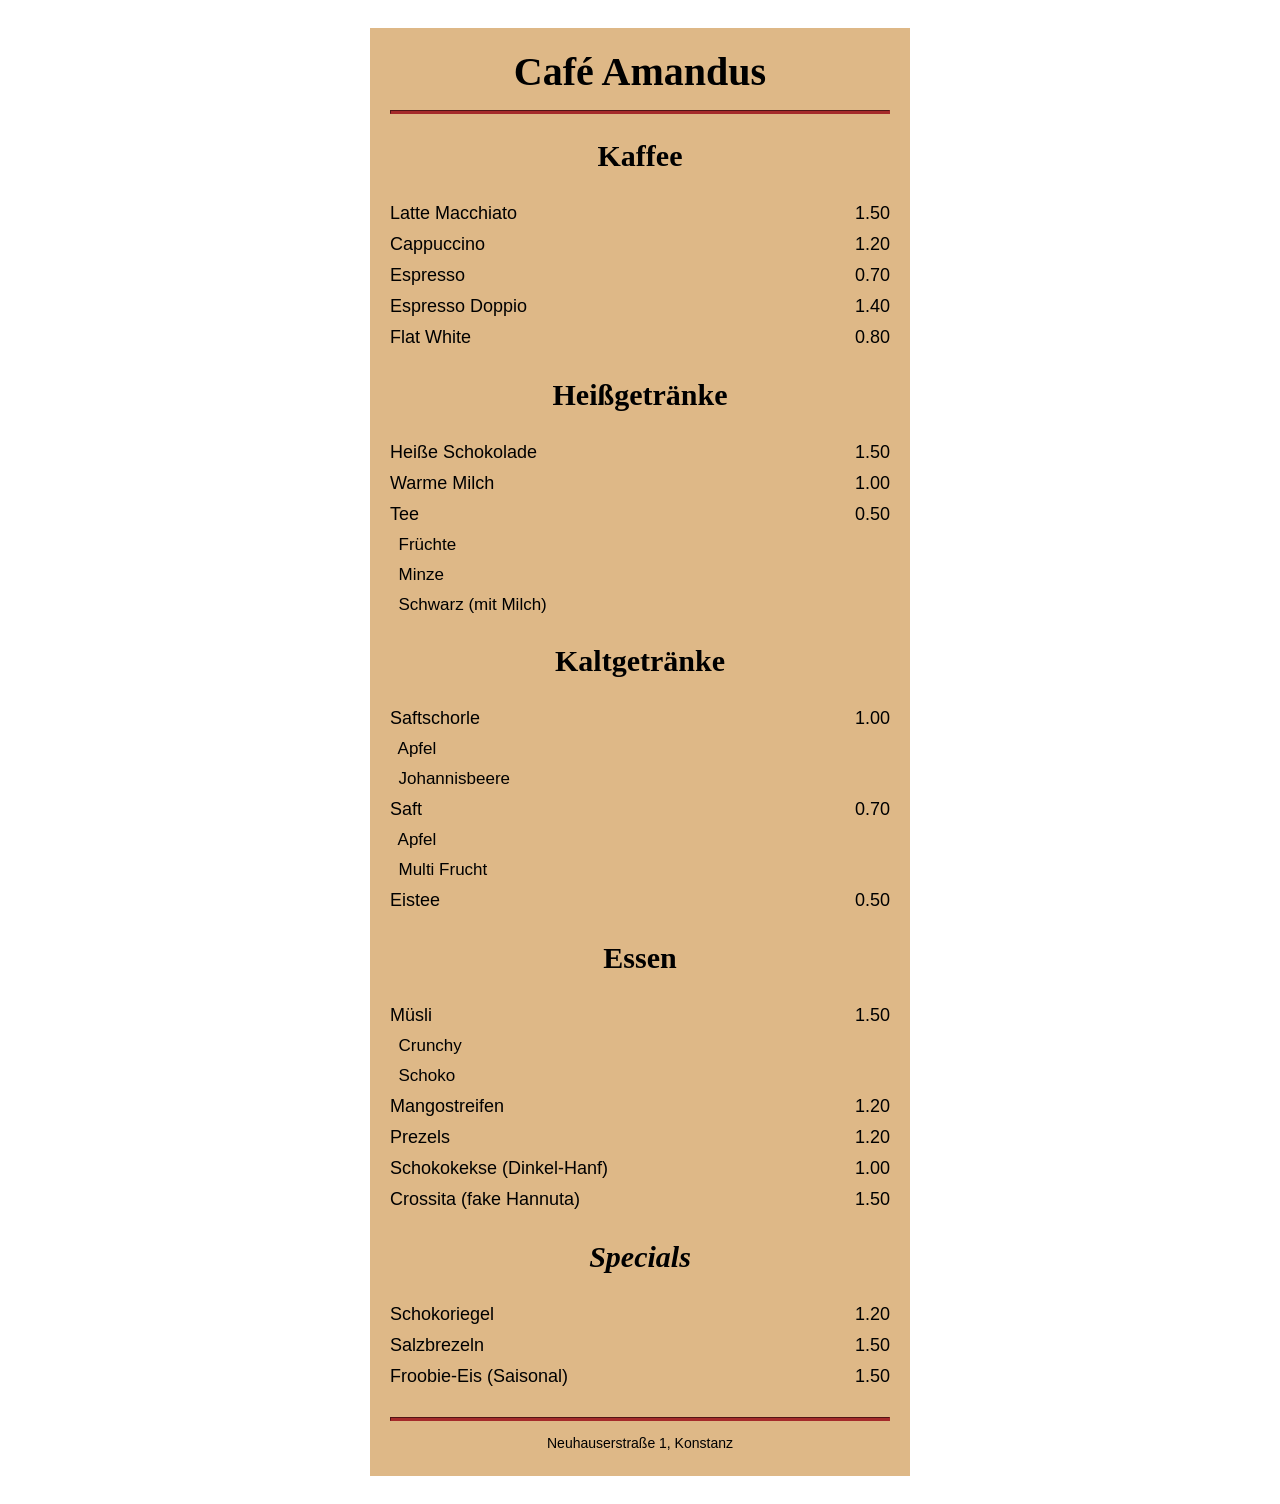
==== index.html @ ad7a10c3 "Renamed main file to index.html" ====
<!DOCTYPE html>
<html lang="de">
  <head>
    <meta charset="utf-8">
    <meta name="viewport" content="width=device-width, initial-scale=1.0">
    <title>Menükarte Café Amandus</title>
    <link href="CaféAmandusMenu.css" rel="stylesheet">
    <link href="SusoFavicon.ico" rel="shortcut icon">
  </head>
  <body>
    <div class="menu">
      <main>
        <h1>Café Amandus</h1>
        <hr>

        <section>
          <h2>Kaffee</h2>
          <article class="item">
            <p class="coffeetype">Latte Macchiato</p><p class="price">1.50</p>
          </article>
          <article class="item">
            <p class="coffeetype">Cappuccino</p><p class="price">1.20</p>
          </article>
          <article class="item">
            <p class="coffeetype">Espresso</p><p class="price">0.70</p>
          </article>
          <article class="item">
            <p class="coffeetype">Espresso Doppio</p><p class="price">1.40</p>
          </article>
          <article class="item">
            <p class="coffeetype">Flat White</p><p class="price">0.80</p>
          </article>
        </section>

        <section>
          <h2>Heißgetränke</h2>
          <article class="item">
            <p class="drink">Heiße Schokolade</p><p class="price">1.50</p>
          </article>
          <article class="item">
            <p class="drink">Warme Milch</p><p class="price">1.00</p>
          </article>
          <article class="item">
            <p class="drink">Tee</p><p class="price">0.50</p>
            <p class="drink" style="font-size: 17px;">&ensp;Früchte</p>
            <p class="drink" style="font-size: 17px;">&ensp;Minze</p>
            <p class="drink" style="font-size: 17px;">&ensp;Schwarz (mit Milch)</p>
          </article>
        </section>

        <section>
          <h2>Kaltgetränke</h2>
          <article class="item">
            <p class="drink">Saftschorle</p><p class="price">1.00</p>
            <p class="drink" style="font-size: 17px;">&ensp;Apfel</p>
            <p class="drink" style="font-size: 17px;">&ensp;Johannisbeere</p>
          </article>
          <article class="item">
            <p class="drink">Saft</p><p class="price">0.70</p>
            <p class="drink" style="font-size: 17px;">&ensp;Apfel</p>
            <p class="drink" style="font-size: 17px;">&ensp;Multi Frucht</p>
          </article>
          <article class="item">
            <p class="drink">Eistee</p><p class="price">0.50</p>
          </article>
        </section>

        <section>
          <h2>Essen</h2>
          <article class="item">
            <p class="food">Müsli</p><p class="price">1.50</p>
            <p class="food" style="font-size: 17px;">&ensp;Crunchy</p>
            <p class="food" style="font-size: 17px;">&ensp;Schoko</p>
          </article>
          <article class="item">
            <p class="food">Mangostreifen</p><p class="price">1.20</p>
          </article>
          <article class="item">
            <p class="food">Prezels</p><p class="price">1.20</p>
          </article>
          <article class="item">
            <p class="food">Schokokekse (Dinkel-Hanf)</p><p class="price">1.00</p>
          </article>
          <article class="item">
            <p class="food">Crossita (fake Hannuta)</p><p class="price">1.50</p>
          </article>
        </section>

        <section>
          <h2><em>Specials</em></h2>
          <article class="item">
            <p class="food">Schokoriegel</p><p class="price">1.20</p>
          </article>
          <article class="item">
            <p class="food">Salzbrezeln</p><p class="price">1.50</p>
          </article>
          <article class="item">
            <p class="food">Froobie-Eis (Saisonal)</p><p class="price">1.50</p>
          </article>
        </section>

      </main>
      <hr class="bottom-line">
      <footer>
        <p class="address">Neuhauserstraße 1, Konstanz</p>
      </footer>
    </div>
  </body>
</html>
---- CaféAmandusMenu.css ----
body{
    background-image: url('coffeeBeansWallpaper.jpg');
    font-family: sans-serif;
    padding: 20px;
}
h1{
    font-size: 40px;
    margin-top: 0;
    margin-bottom: 15px;
}
h2{
    font-size: 30px;
}
h1, h2, p{
    text-align: center;
}

.menu{
    width: 80%;
    background-color: burlywood;
    margin-left: auto;
    margin-right: auto;
    padding: 20px;
    max-width: 500px;
}

hr{
    height: 2px;
    background-color: brown;
    border-color: brown;
}
.bottom-line{
    margin-top: 25px;
}

h1, h2{
    font-family: serif;
}

.item p{
    display: inline-block;
    margin-top: 5px;
    margin-bottom: 5px;
    font-size: 18px;
}

.coffeetype, .drink, .food{
    text-align: left;
    width: 75%;
}
.price{
    text-align: right;
    width: 25%;
}

footer{
    font-size: 14px;
}

.address{
    margin-bottom: 5px;
}
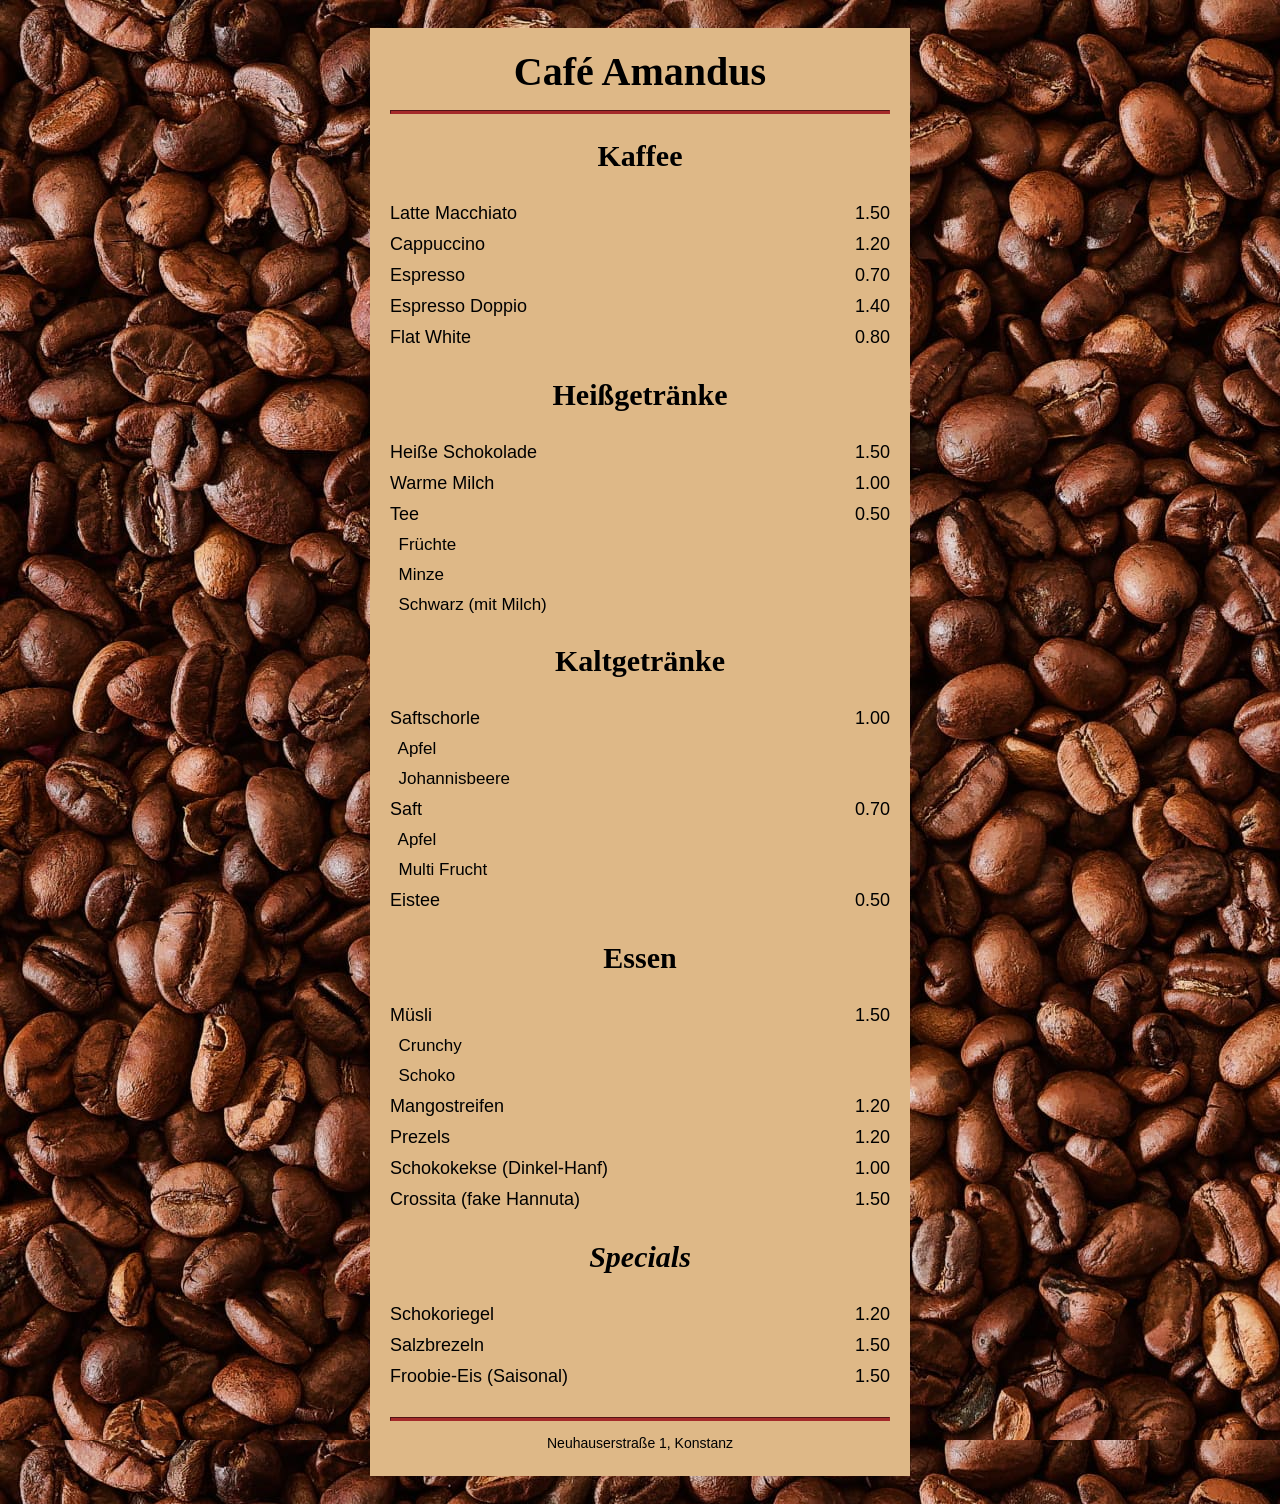
==== commit 0c3161ff: "testing new feature" ====
--- a/index.html
+++ b/index.html
@@ -4,8 +4,9 @@
     <meta charset="utf-8">
     <meta name="viewport" content="width=device-width, initial-scale=1.0">
     <title>Menükarte Café Amandus</title>
-    <link href="CaféAmandusMenu.css" rel="stylesheet">
+    <link href="AmandusMenu.css" rel="stylesheet">
     <link href="SusoFavicon.ico" rel="shortcut icon">
+    <script src="generate.js"></script>
   </head>
   <body>
     <div class="menu">
@@ -16,86 +17,86 @@
         <section>
           <h2>Kaffee</h2>
           <article class="item">
-            <p class="coffeetype">Latte Macchiato</p><p class="price">1.50</p>
+            <p class="product">Latte Macchiato</p><p class="price">1.50</p>
           </article>
           <article class="item">
-            <p class="coffeetype">Cappuccino</p><p class="price">1.20</p>
+            <p class="product">Cappuccino</p><p class="price">1.20</p>
           </article>
           <article class="item">
-            <p class="coffeetype">Espresso</p><p class="price">0.70</p>
+            <p class="product">Espresso</p><p class="price">0.70</p>
           </article>
           <article class="item">
-            <p class="coffeetype">Espresso Doppio</p><p class="price">1.40</p>
+            <p class="product">Espresso Doppio</p><p class="price">1.40</p>
           </article>
           <article class="item">
-            <p class="coffeetype">Flat White</p><p class="price">0.80</p>
+            <p class="product">Flat White</p><p class="price">0.80</p>
           </article>
         </section>
 
         <section>
           <h2>Heißgetränke</h2>
           <article class="item">
-            <p class="drink">Heiße Schokolade</p><p class="price">1.50</p>
+            <p class="product">Heiße Schokolade</p><p class="price">1.50</p>
           </article>
           <article class="item">
-            <p class="drink">Warme Milch</p><p class="price">1.00</p>
+            <p class="product">Warme Milch</p><p class="price">1.00</p>
           </article>
           <article class="item">
-            <p class="drink">Tee</p><p class="price">0.50</p>
-            <p class="drink" style="font-size: 17px;">&ensp;Früchte</p>
-            <p class="drink" style="font-size: 17px;">&ensp;Minze</p>
-            <p class="drink" style="font-size: 17px;">&ensp;Schwarz (mit Milch)</p>
+            <p class="product">Tee</p><p class="price">0.50</p>
+            <p class="product" style="font-size: 17px;">&ensp;Früchte</p>
+            <p class="product" style="font-size: 17px;">&ensp;Minze</p>
+            <p class="product" style="font-size: 17px;">&ensp;Schwarz (mit Milch)</p>
           </article>
         </section>
 
         <section>
           <h2>Kaltgetränke</h2>
           <article class="item">
-            <p class="drink">Saftschorle</p><p class="price">1.00</p>
-            <p class="drink" style="font-size: 17px;">&ensp;Apfel</p>
-            <p class="drink" style="font-size: 17px;">&ensp;Johannisbeere</p>
+            <p class="product">Saftschorle</p><p class="price">1.00</p>
+            <p class="product" style="font-size: 17px;">&ensp;Apfel</p>
+            <p class="product" style="font-size: 17px;">&ensp;Johannisbeere</p>
           </article>
           <article class="item">
-            <p class="drink">Saft</p><p class="price">0.70</p>
-            <p class="drink" style="font-size: 17px;">&ensp;Apfel</p>
-            <p class="drink" style="font-size: 17px;">&ensp;Multi Frucht</p>
+            <p class="product">Saft</p><p class="price">0.70</p>
+            <p class="product" style="font-size: 17px;">&ensp;Apfel</p>
+            <p class="product" style="font-size: 17px;">&ensp;Multi Frucht</p>
           </article>
           <article class="item">
-            <p class="drink">Eistee</p><p class="price">0.50</p>
+            <p class="product">Eistee</p><p class="price">0.50</p>
           </article>
         </section>
 
         <section>
           <h2>Essen</h2>
           <article class="item">
-            <p class="food">Müsli</p><p class="price">1.50</p>
-            <p class="food" style="font-size: 17px;">&ensp;Crunchy</p>
-            <p class="food" style="font-size: 17px;">&ensp;Schoko</p>
+            <p class="product">Müsli</p><p class="price">1.50</p>
+            <p class="product" style="font-size: 17px;">&ensp;Crunchy</p>
+            <p class="product" style="font-size: 17px;">&ensp;Schoko</p>
           </article>
           <article class="item">
-            <p class="food">Mangostreifen</p><p class="price">1.20</p>
+            <p class="product">Mangostreifen</p><p class="price">1.20</p>
           </article>
           <article class="item">
-            <p class="food">Prezels</p><p class="price">1.20</p>
+            <p class="product">Prezels</p><p class="price">1.20</p>
           </article>
           <article class="item">
-            <p class="food">Schokokekse (Dinkel-Hanf)</p><p class="price">1.00</p>
+            <p class="product">Schokokekse (Dinkel-Hanf)</p><p class="price">1.00</p>
           </article>
           <article class="item">
-            <p class="food">Crossita (fake Hannuta)</p><p class="price">1.50</p>
+            <p class="product">Crossita (fake Hannuta)</p><p class="price">1.50</p>
           </article>
         </section>
 
         <section>
           <h2><em>Specials</em></h2>
           <article class="item">
-            <p class="food">Schokoriegel</p><p class="price">1.20</p>
+            <p class="product">Schokoriegel</p><p class="price">1.20</p>
           </article>
           <article class="item">
-            <p class="food">Salzbrezeln</p><p class="price">1.50</p>
+            <p class="product">Salzbrezeln</p><p class="price">1.50</p>
           </article>
           <article class="item">
-            <p class="food">Froobie-Eis (Saisonal)</p><p class="price">1.50</p>
+            <p class="product">Froobie-Eis (Saisonal)</p><p class="price">1.50</p>
           </article>
         </section>
 
--- a/AmandusMenu.css
+++ b/AmandusMenu.css
@@ -0,0 +1,63 @@
+body{
+    background-image: url('coffeeBeansWallpaper-min.jpg');
+    font-family: sans-serif;
+    padding: 20px;
+}
+
+h1{
+    font-size: 40px;
+    margin-top: 0;
+    margin-bottom: 15px;
+}
+h2{
+    font-size: 30px;
+}
+h1, h2, p{
+    text-align: center;
+}
+
+.menu{
+    width: 80%;
+    background-color: burlywood;
+    margin-left: auto;
+    margin-right: auto;
+    padding: 20px;
+    max-width: 500px;
+}
+
+hr{
+    height: 2px;
+    background-color: brown;
+    border-color: brown;
+}
+.bottom-line{
+    margin-top: 25px;
+}
+
+h1, h2{
+    font-family: serif;
+}
+
+.item p{
+    display: inline-block;
+    margin-top: 5px;
+    margin-bottom: 5px;
+    font-size: 18px;
+}
+
+.product{
+    text-align: left;
+    width: 75%;
+}
+.price{
+    text-align: right;
+    width: 25%;
+}
+
+footer{
+    font-size: 14px;
+}
+
+.address{
+    margin-bottom: 5px;
+}
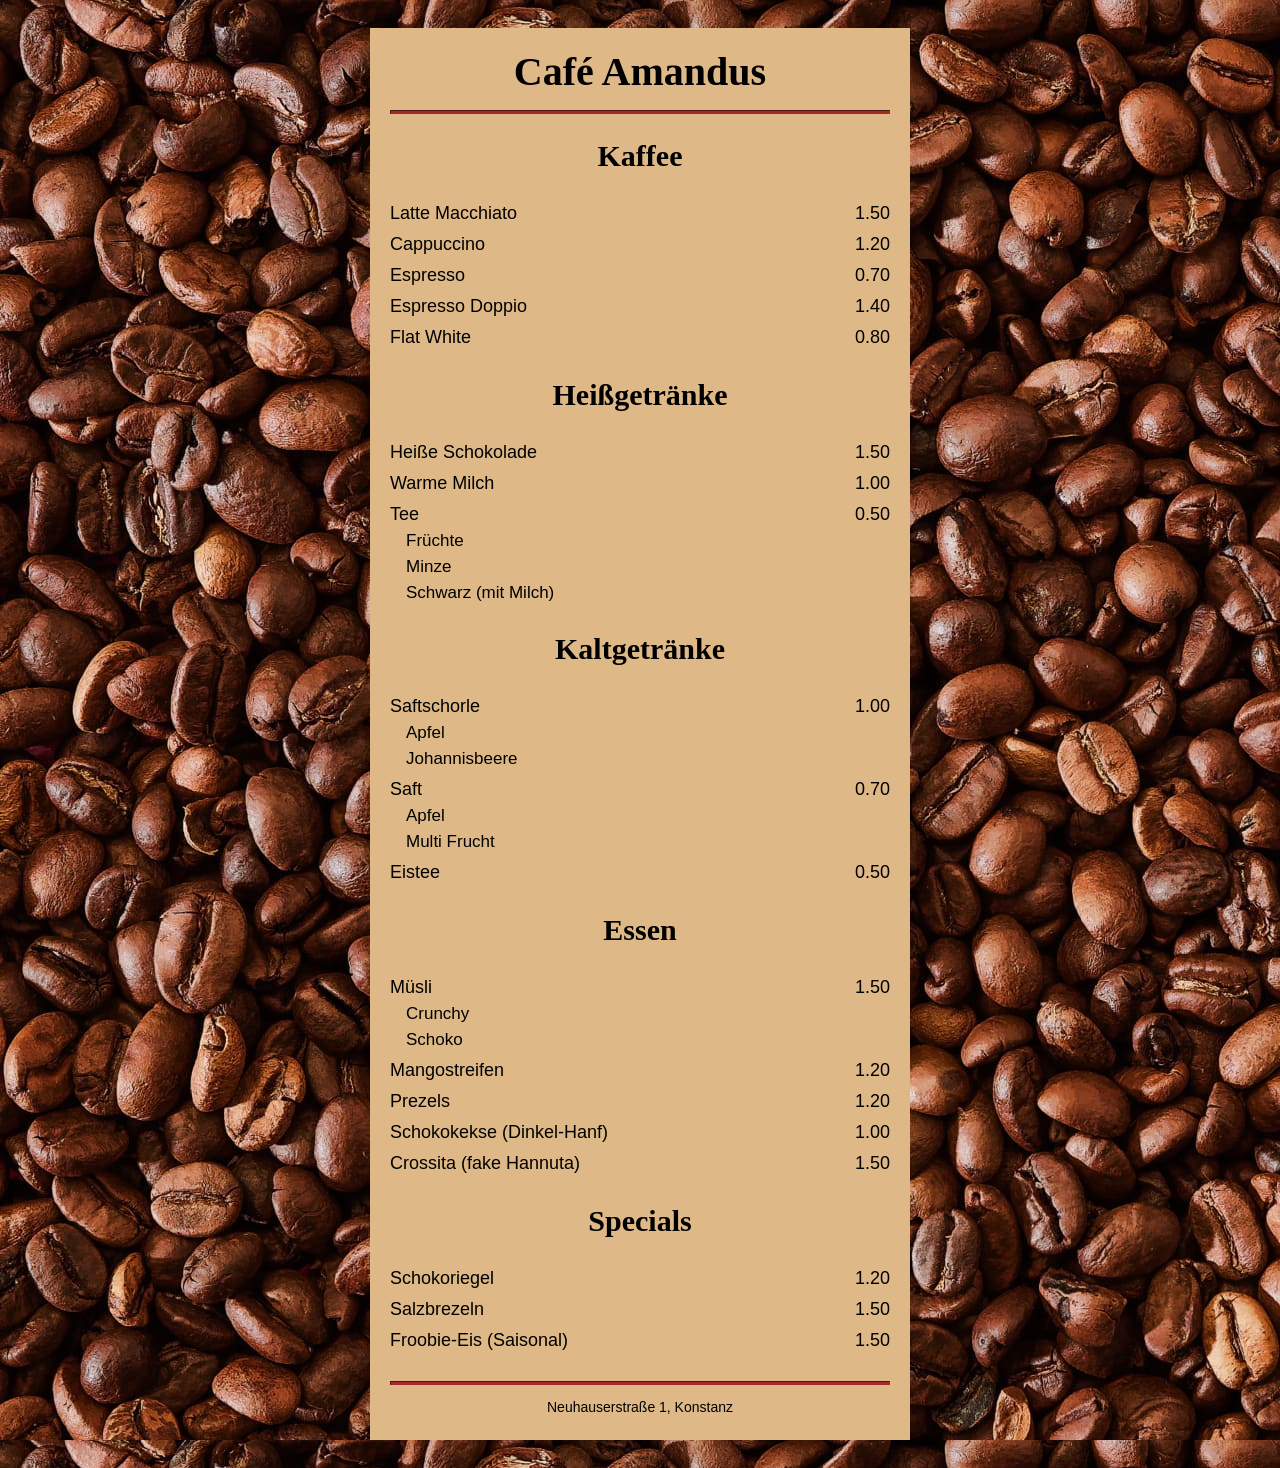
==== commit b1edcd48: "commented out old code, added generate.js script" ====
--- a/index.html
+++ b/index.html
@@ -1,110 +1,148 @@
 <!DOCTYPE html>
 <html lang="de">
-  <head>
-    <meta charset="utf-8">
-    <meta name="viewport" content="width=device-width, initial-scale=1.0">
-    <title>Menükarte Café Amandus</title>
-    <link href="AmandusMenu.css" rel="stylesheet">
-    <link href="SusoFavicon.ico" rel="shortcut icon">
-    <script src="generate.js"></script>
-  </head>
-  <body>
-    <div class="menu">
-      <main>
-        <h1>Café Amandus</h1>
-        <hr>
+    <head>
+        <meta charset="utf-8" />
+        <meta name="viewport" content="width=device-width, initial-scale=1.0" />
+        <title>Menükarte Café Amandus</title>
+        <link href="AmandusMenu.css" rel="stylesheet" />
+        <link href="SusoFavicon.ico" rel="shortcut icon" />
+    </head>
+    <body>
+        <div class="menu">
+            <main>
+                <h1>Café Amandus</h1>
+                <hr />
 
-        <section>
-          <h2>Kaffee</h2>
-          <article class="item">
-            <p class="product">Latte Macchiato</p><p class="price">1.50</p>
-          </article>
-          <article class="item">
-            <p class="product">Cappuccino</p><p class="price">1.20</p>
-          </article>
-          <article class="item">
-            <p class="product">Espresso</p><p class="price">0.70</p>
-          </article>
-          <article class="item">
-            <p class="product">Espresso Doppio</p><p class="price">1.40</p>
-          </article>
-          <article class="item">
-            <p class="product">Flat White</p><p class="price">0.80</p>
-          </article>
-        </section>
+                <div id="itemsWrapper"></div>
 
-        <section>
-          <h2>Heißgetränke</h2>
-          <article class="item">
-            <p class="product">Heiße Schokolade</p><p class="price">1.50</p>
-          </article>
-          <article class="item">
-            <p class="product">Warme Milch</p><p class="price">1.00</p>
-          </article>
-          <article class="item">
-            <p class="product">Tee</p><p class="price">0.50</p>
-            <p class="product" style="font-size: 17px;">&ensp;Früchte</p>
-            <p class="product" style="font-size: 17px;">&ensp;Minze</p>
-            <p class="product" style="font-size: 17px;">&ensp;Schwarz (mit Milch)</p>
-          </article>
-        </section>
+                <!-- <section>
+                    <h2>Kaffee</h2>
+                    <article class="item">
+                        <p class="product">Latte Macchiato</p>
+                        <p class="price">1.50</p>
+                    </article>
+                    <article class="item">
+                        <p class="product">Cappuccino</p>
+                        <p class="price">1.20</p>
+                    </article>
+                    <article class="item">
+                        <p class="product">Espresso</p>
+                        <p class="price">0.70</p>
+                    </article>
+                    <article class="item">
+                        <p class="product">Espresso Doppio</p>
+                        <p class="price">1.40</p>
+                    </article>
+                    <article class="item">
+                        <p class="product">Flat White</p>
+                        <p class="price">0.80</p>
+                    </article>
+                </section>
 
-        <section>
-          <h2>Kaltgetränke</h2>
-          <article class="item">
-            <p class="product">Saftschorle</p><p class="price">1.00</p>
-            <p class="product" style="font-size: 17px;">&ensp;Apfel</p>
-            <p class="product" style="font-size: 17px;">&ensp;Johannisbeere</p>
-          </article>
-          <article class="item">
-            <p class="product">Saft</p><p class="price">0.70</p>
-            <p class="product" style="font-size: 17px;">&ensp;Apfel</p>
-            <p class="product" style="font-size: 17px;">&ensp;Multi Frucht</p>
-          </article>
-          <article class="item">
-            <p class="product">Eistee</p><p class="price">0.50</p>
-          </article>
-        </section>
+                <section>
+                    <h2>Heißgetränke</h2>
+                    <article class="item">
+                        <p class="product">Heiße Schokolade</p>
+                        <p class="price">1.50</p>
+                    </article>
+                    <article class="item">
+                        <p class="product">Warme Milch</p>
+                        <p class="price">1.00</p>
+                    </article>
+                    <article class="item">
+                        <p class="product">Tee</p>
+                        <p class="price">0.50</p>
+                        <p class="product" style="font-size: 17px">
+                            &ensp;Früchte
+                        </p>
+                        <p class="product" style="font-size: 17px">
+                            &ensp;Minze
+                        </p>
+                        <p class="product" style="font-size: 17px">
+                            &ensp;Schwarz (mit Milch)
+                        </p>
+                    </article>
+                </section>
 
-        <section>
-          <h2>Essen</h2>
-          <article class="item">
-            <p class="product">Müsli</p><p class="price">1.50</p>
-            <p class="product" style="font-size: 17px;">&ensp;Crunchy</p>
-            <p class="product" style="font-size: 17px;">&ensp;Schoko</p>
-          </article>
-          <article class="item">
-            <p class="product">Mangostreifen</p><p class="price">1.20</p>
-          </article>
-          <article class="item">
-            <p class="product">Prezels</p><p class="price">1.20</p>
-          </article>
-          <article class="item">
-            <p class="product">Schokokekse (Dinkel-Hanf)</p><p class="price">1.00</p>
-          </article>
-          <article class="item">
-            <p class="product">Crossita (fake Hannuta)</p><p class="price">1.50</p>
-          </article>
-        </section>
+                <section>
+                    <h2>Kaltgetränke</h2>
+                    <article class="item">
+                        <p class="product">Saftschorle</p>
+                        <p class="price">1.00</p>
+                        <p class="product" style="font-size: 17px">
+                            &ensp;Apfel
+                        </p>
+                        <p class="product" style="font-size: 17px">
+                            &ensp;Johannisbeere
+                        </p>
+                    </article>
+                    <article class="item">
+                        <p class="product">Saft</p>
+                        <p class="price">0.70</p>
+                        <p class="product" style="font-size: 17px">
+                            &ensp;Apfel
+                        </p>
+                        <p class="product" style="font-size: 17px">
+                            &ensp;Multi Frucht
+                        </p>
+                    </article>
+                    <article class="item">
+                        <p class="product">Eistee</p>
+                        <p class="price">0.50</p>
+                    </article>
+                </section>
 
-        <section>
-          <h2><em>Specials</em></h2>
-          <article class="item">
-            <p class="product">Schokoriegel</p><p class="price">1.20</p>
-          </article>
-          <article class="item">
-            <p class="product">Salzbrezeln</p><p class="price">1.50</p>
-          </article>
-          <article class="item">
-            <p class="product">Froobie-Eis (Saisonal)</p><p class="price">1.50</p>
-          </article>
-        </section>
+                <section>
+                    <h2>Essen</h2>
+                    <article class="item">
+                        <p class="product">Müsli</p>
+                        <p class="price">1.50</p>
+                        <p class="product" style="font-size: 17px">
+                            &ensp;Crunchy
+                        </p>
+                        <p class="product" style="font-size: 17px">
+                            &ensp;Schoko
+                        </p>
+                    </article>
+                    <article class="item">
+                        <p class="product">Mangostreifen</p>
+                        <p class="price">1.20</p>
+                    </article>
+                    <article class="item">
+                        <p class="product">Prezels</p>
+                        <p class="price">1.20</p>
+                    </article>
+                    <article class="item">
+                        <p class="product">Schokokekse (Dinkel-Hanf)</p>
+                        <p class="price">1.00</p>
+                    </article>
+                    <article class="item">
+                        <p class="product">Crossita (fake Hannuta)</p>
+                        <p class="price">1.50</p>
+                    </article>
+                </section>
 
-      </main>
-      <hr class="bottom-line">
-      <footer>
-        <p class="address">Neuhauserstraße 1, Konstanz</p>
-      </footer>
-    </div>
-  </body>
+                <section>
+                    <h2><em>Specials</em></h2>
+                    <article class="item">
+                        <p class="product">Schokoriegel</p>
+                        <p class="price">1.20</p>
+                    </article>
+                    <article class="item">
+                        <p class="product">Salzbrezeln</p>
+                        <p class="price">1.50</p>
+                    </article>
+                    <article class="item">
+                        <p class="product">Froobie-Eis (Saisonal)</p>
+                        <p class="price">1.50</p>
+                    </article>
+                </section> -->
+            </main>
+            <hr class="bottom-line" />
+            <footer>
+                <p class="address">Neuhauserstraße 1, Konstanz</p>
+            </footer>
+        </div>
+        <script src="generate.js"></script>
+    </body>
 </html>
--- a/AmandusMenu.css
+++ b/AmandusMenu.css
@@ -38,7 +38,11 @@
     font-family: serif;
 }
 
-.item p{
+.item {
+    display: flex;
+}
+
+.item p {
     display: inline-block;
     margin-top: 5px;
     margin-bottom: 5px;
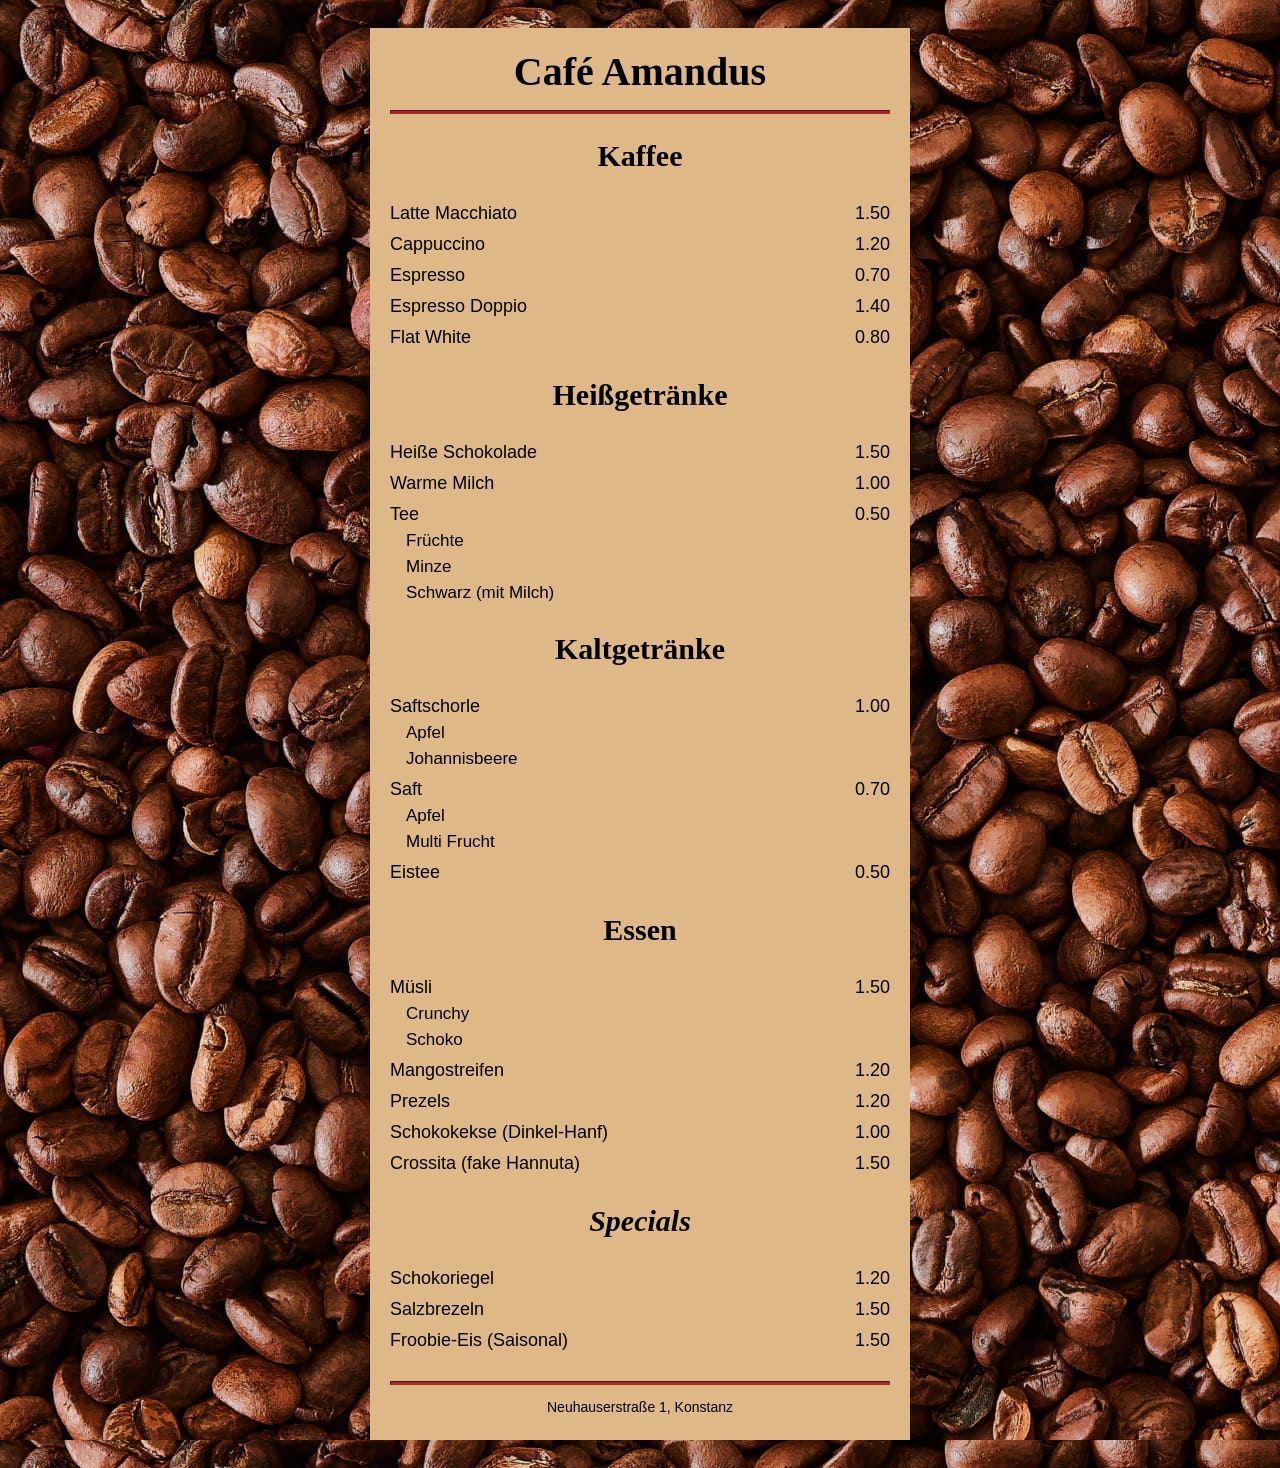
==== commit 5e368302: "removed old code" ====
--- a/index.html
+++ b/index.html
@@ -12,133 +12,9 @@
             <main>
                 <h1>Café Amandus</h1>
                 <hr />
-
                 <div id="itemsWrapper"></div>
-
-                <!-- <section>
-                    <h2>Kaffee</h2>
-                    <article class="item">
-                        <p class="product">Latte Macchiato</p>
-                        <p class="price">1.50</p>
-                    </article>
-                    <article class="item">
-                        <p class="product">Cappuccino</p>
-                        <p class="price">1.20</p>
-                    </article>
-                    <article class="item">
-                        <p class="product">Espresso</p>
-                        <p class="price">0.70</p>
-                    </article>
-                    <article class="item">
-                        <p class="product">Espresso Doppio</p>
-                        <p class="price">1.40</p>
-                    </article>
-                    <article class="item">
-                        <p class="product">Flat White</p>
-                        <p class="price">0.80</p>
-                    </article>
-                </section>
-
-                <section>
-                    <h2>Heißgetränke</h2>
-                    <article class="item">
-                        <p class="product">Heiße Schokolade</p>
-                        <p class="price">1.50</p>
-                    </article>
-                    <article class="item">
-                        <p class="product">Warme Milch</p>
-                        <p class="price">1.00</p>
-                    </article>
-                    <article class="item">
-                        <p class="product">Tee</p>
-                        <p class="price">0.50</p>
-                        <p class="product" style="font-size: 17px">
-                            &ensp;Früchte
-                        </p>
-                        <p class="product" style="font-size: 17px">
-                            &ensp;Minze
-                        </p>
-                        <p class="product" style="font-size: 17px">
-                            &ensp;Schwarz (mit Milch)
-                        </p>
-                    </article>
-                </section>
-
-                <section>
-                    <h2>Kaltgetränke</h2>
-                    <article class="item">
-                        <p class="product">Saftschorle</p>
-                        <p class="price">1.00</p>
-                        <p class="product" style="font-size: 17px">
-                            &ensp;Apfel
-                        </p>
-                        <p class="product" style="font-size: 17px">
-                            &ensp;Johannisbeere
-                        </p>
-                    </article>
-                    <article class="item">
-                        <p class="product">Saft</p>
-                        <p class="price">0.70</p>
-                        <p class="product" style="font-size: 17px">
-                            &ensp;Apfel
-                        </p>
-                        <p class="product" style="font-size: 17px">
-                            &ensp;Multi Frucht
-                        </p>
-                    </article>
-                    <article class="item">
-                        <p class="product">Eistee</p>
-                        <p class="price">0.50</p>
-                    </article>
-                </section>
-
-                <section>
-                    <h2>Essen</h2>
-                    <article class="item">
-                        <p class="product">Müsli</p>
-                        <p class="price">1.50</p>
-                        <p class="product" style="font-size: 17px">
-                            &ensp;Crunchy
-                        </p>
-                        <p class="product" style="font-size: 17px">
-                            &ensp;Schoko
-                        </p>
-                    </article>
-                    <article class="item">
-                        <p class="product">Mangostreifen</p>
-                        <p class="price">1.20</p>
-                    </article>
-                    <article class="item">
-                        <p class="product">Prezels</p>
-                        <p class="price">1.20</p>
-                    </article>
-                    <article class="item">
-                        <p class="product">Schokokekse (Dinkel-Hanf)</p>
-                        <p class="price">1.00</p>
-                    </article>
-                    <article class="item">
-                        <p class="product">Crossita (fake Hannuta)</p>
-                        <p class="price">1.50</p>
-                    </article>
-                </section>
-
-                <section>
-                    <h2><em>Specials</em></h2>
-                    <article class="item">
-                        <p class="product">Schokoriegel</p>
-                        <p class="price">1.20</p>
-                    </article>
-                    <article class="item">
-                        <p class="product">Salzbrezeln</p>
-                        <p class="price">1.50</p>
-                    </article>
-                    <article class="item">
-                        <p class="product">Froobie-Eis (Saisonal)</p>
-                        <p class="price">1.50</p>
-                    </article>
-                </section> -->
+                <hr class="bottom-line" />
             </main>
-            <hr class="bottom-line" />
             <footer>
                 <p class="address">Neuhauserstraße 1, Konstanz</p>
             </footer>
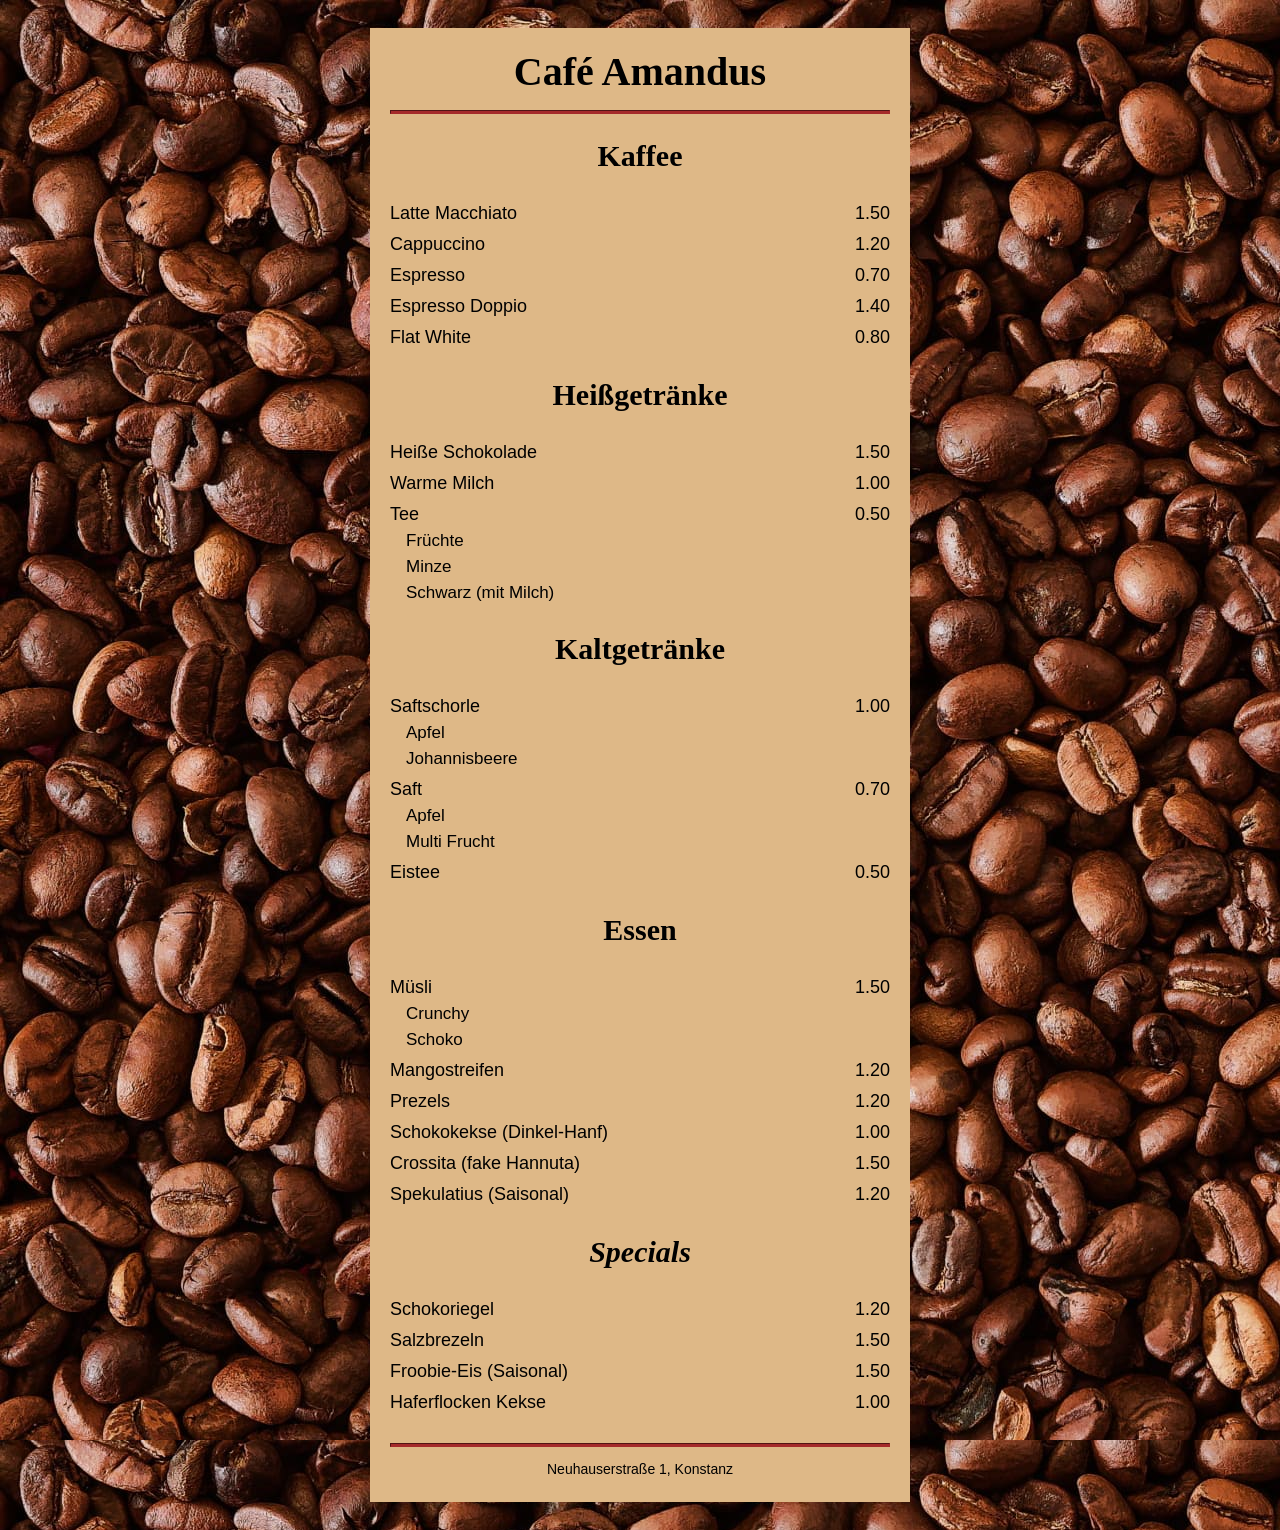
==== commit d0534dfb: "Added Loading Spinner" ====
--- a/index.html
+++ b/index.html
@@ -12,7 +12,9 @@
             <main>
                 <h1>Café Amandus</h1>
                 <hr />
-                <div id="itemsWrapper"></div>
+                <div id="itemsWrapper">
+                    <div class="loading"></div>
+                </div>
                 <hr class="bottom-line" />
             </main>
             <footer>
--- a/AmandusMenu.css
+++ b/AmandusMenu.css
@@ -1,22 +1,24 @@
-body{
+body {
     background-image: url('coffeeBeansWallpaper-min.jpg');
     font-family: sans-serif;
     padding: 20px;
 }
 
-h1{
+h1 {
     font-size: 40px;
     margin-top: 0;
     margin-bottom: 15px;
 }
-h2{
+
+h2 {
     font-size: 30px;
 }
-h1, h2, p{
+
+h1, h2, p {
     text-align: center;
 }
 
-.menu{
+.menu {
     width: 80%;
     background-color: burlywood;
     margin-left: auto;
@@ -25,16 +27,16 @@
     max-width: 500px;
 }
 
-hr{
+hr {
     height: 2px;
     background-color: brown;
     border-color: brown;
 }
-.bottom-line{
+.bottom-line {
     margin-top: 25px;
 }
 
-h1, h2{
+h1, h2 {
     font-family: serif;
 }
 
@@ -49,19 +51,34 @@
     font-size: 18px;
 }
 
-.product{
+.product {
     text-align: left;
     width: 75%;
 }
-.price{
+.price {
     text-align: right;
     width: 25%;
 }
 
-footer{
+footer {
     font-size: 14px;
 }
 
-.address{
+.address {
     margin-bottom: 5px;
 }
+
+.loading {
+    width: 50px;
+    height: 50px;
+    border: 10px solid rgba(102, 8, 8, 0.1);
+    border-top-color: rgb(102, 8, 8);
+    border-radius: 50%;
+    animation: spin 1.2s ease-in-out infinite;
+    margin: 25px auto 0px auto;
+}
+@keyframes spin {
+    to {
+        transform: rotate(360deg);
+    }
+}
